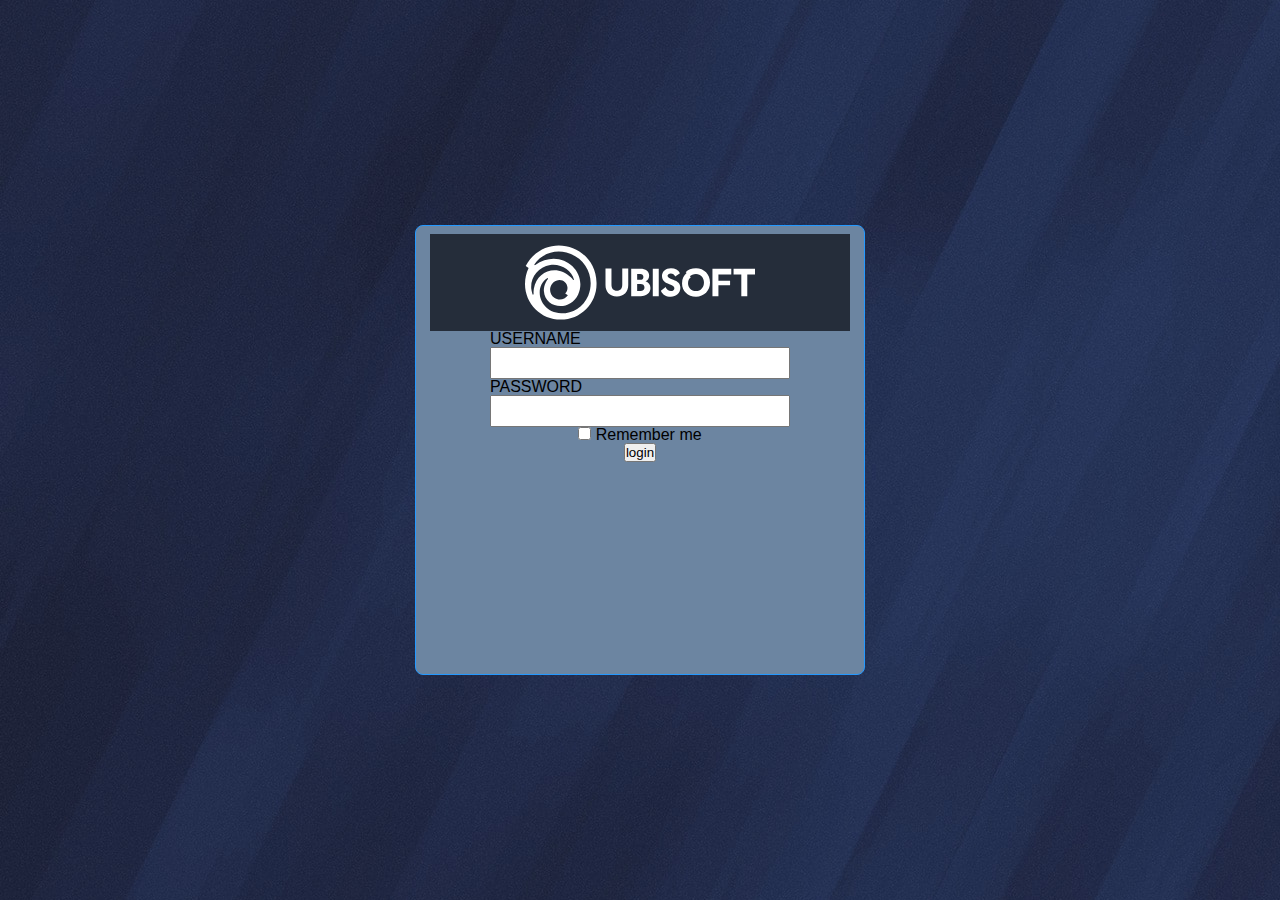
==== pages/login-page.html @ accec21d "fix: posting comment and creating a login page" ====
<!DOCTYPE html>
<html lang="en">
<head>
    <meta charset="UTF-8">
    <meta name="viewport" content="width=device-width, initial-scale=1.0">
    <title>login</title>
    <link rel="stylesheet" href="./login-page.css">
    <link rel="stylesheet" href="/assets/styles/reset.css">
</head>
<body>
    <div class="main-page">
        <div class="login-wrapper">
            <div class="logo">
                <img src="/assets/logo/ubilogo.svg" alt="ubisfot-logo">
            </div>
            <div class="login-form">
                <div class="inputs">
                    <label for="input">USERNAME</label>
                    <input type="text" id="'user-name">
                    <label for="password">PASSWORD</label>
                    <input type="text" id="password">
                </div>
                <div class="check-box">
                    <input type="checkbox" id="checkbox">
                  <label for="checkbox">Remember me</label>
                </div>
                <div class="button">
                    <button>login</button>
                </div>
            </div>
            
        </div>
        
    </div>
    
</body>
</html>
---- pages/login-page.css ----
@font-face {
    font-family: ubisoftsans;
    src: url(../fonts/ubisoftsans-regular.woff2);
  }
  body {
    font-family: ubisoftsans, sans-serif;
  }
  
  .main-page {
    background: url(/assets/image/background.jpg);
    width: 100%;
    height: 100vh;
    position: relative;
    display: flex;
    justify-content: center;
    align-items: center;
  }
  .main-page .login-wrapper{
    display: flex;
    flex-direction: column;
    justify-content: start;
    align-items: center;
    height: 100%;
    max-height: 450px;
    width:100%;
    max-width: 450px;
    border: 1px solid #2499ff;
    background-color: #6c85a1;
    padding-top: 8px;
    border-radius: 8px;
  }
  .main-page .login-wrapper .logo{
    width: 100%;
    max-width: 420px;
    background-color: #252d3a;
    display: flex;
    justify-content: center;
    align-items: center;
  }
  .main-page .login-wrapper .logo img{
    width: 230px;
    height: 97px;
  }
  .main-page .login-wrapper .login-form {
    width: 100%;
    display: flex;
    flex-direction: column;
    justify-content: center;
    align-items: center;
  }
  .main-page .login-wrapper .login-form .inputs{
    display: flex;
    flex-direction: column;
    justify-content: center;
    align-items: start;
    width: 100%;
    max-width: 300px;
  }
  .main-page .login-wrapper .login-form .inputs input{
    width: 100%;
    height: 32px;
  }
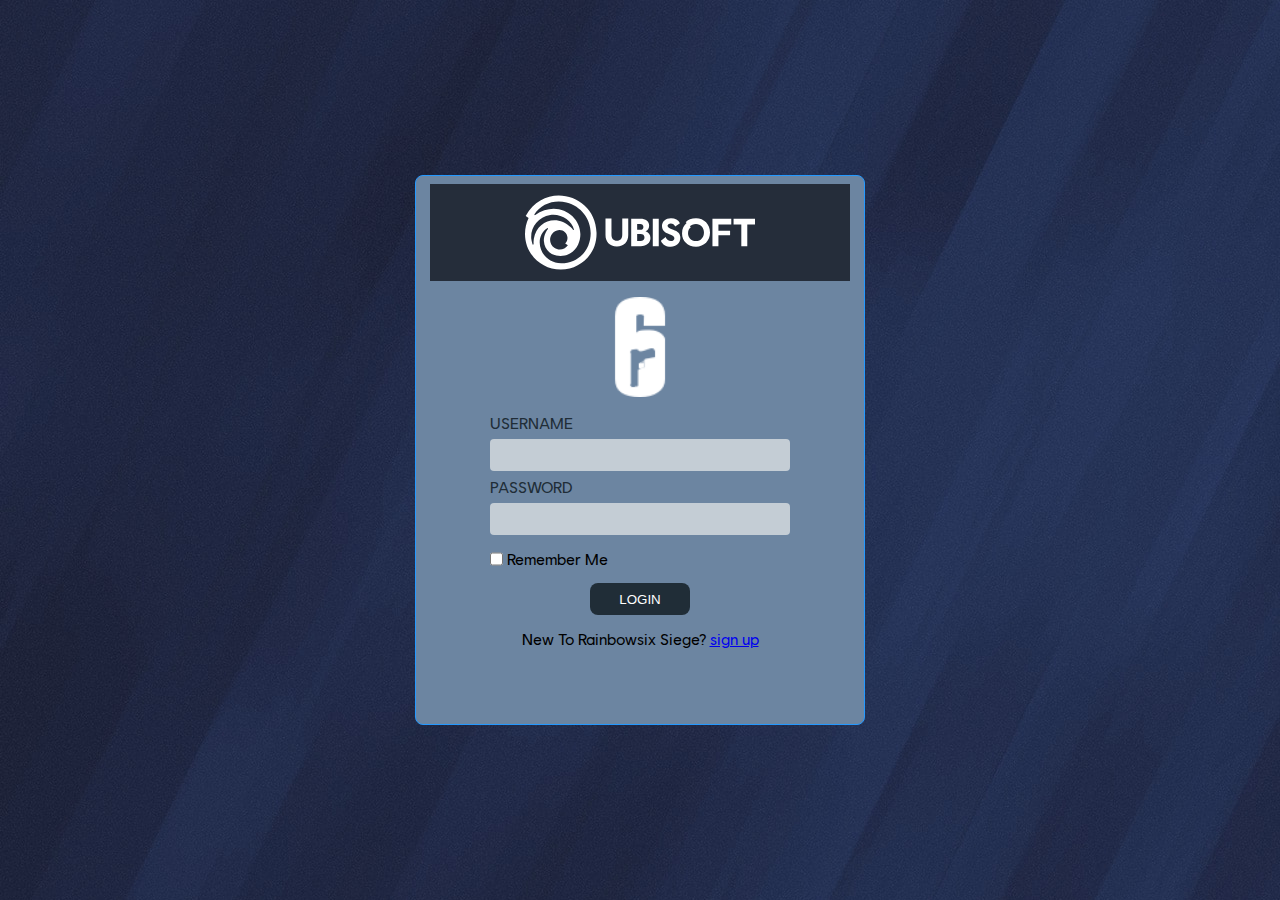
==== commit 16659e61: "feat: get api login" ====
--- a/pages/login-page.html
+++ b/pages/login-page.html
@@ -4,8 +4,9 @@
     <meta charset="UTF-8">
     <meta name="viewport" content="width=device-width, initial-scale=1.0">
     <title>login</title>
-    <link rel="stylesheet" href="./login-page.css">
+    <link rel="stylesheet" href="/assets/styles/login-page.css">
     <link rel="stylesheet" href="/assets/styles/reset.css">
+    <link rel="stylesheet" href="/assets/styles/login-page-mobile.css">
 </head>
 <body>
     <div class="main-page">
@@ -13,25 +14,32 @@
             <div class="logo">
                 <img src="/assets/logo/ubilogo.svg" alt="ubisfot-logo">
             </div>
+            <div class="r6-logo">
+                <img src="/assets/logo/r6-logo.png" alt="r6-logo">
+            </div>
             <div class="login-form">
                 <div class="inputs">
                     <label for="input">USERNAME</label>
-                    <input type="text" id="'user-name">
+                    <input type="text" id="user-name">
+                    <p>Your Username Is Incorrect!!</p>
                     <label for="password">PASSWORD</label>
-                    <input type="text" id="password">
+                    <input type="password" id="password">
+                    <p>Your Username Is Incorrect!!</p>
                 </div>
                 <div class="check-box">
                     <input type="checkbox" id="checkbox">
-                  <label for="checkbox">Remember me</label>
+                  <label for="checkbox">Remember Me</label>
                 </div>
                 <div class="button">
-                    <button>login</button>
+                    <button class="login">LOGIN</button>
                 </div>
             </div>
-            
+            <div class="new-commer">
+                <p>New To Rainbowsix Siege? <a href="/pages/signup-page.html">sign up</a></p>
+            </div>
         </div>
         
     </div>
-    
+    <script src="/login-page.js"></script>
 </body>
 </html>--- a/assets/styles/login-page.css
+++ b/assets/styles/login-page.css
@@ -0,0 +1,96 @@
+@font-face {
+    font-family: ubisoftsans;
+    src: url(../fonts/ubisoftsans-regular.woff2);
+  }
+  body {
+    font-family: ubisoftsans, sans-serif;
+  }
+  
+  .main-page {
+    background: url(/assets/image/background.jpg);
+    width: 100%;
+    height: 100vh;
+    position: relative;
+    display: flex;
+    justify-content: center;
+    align-items: center;
+  }
+  .main-page .login-wrapper{
+    display: flex;
+    flex-direction: column;
+    justify-content: start;
+    align-items: center;
+    height: 100%;
+    max-height: 550px;
+    width:100%;
+    max-width: 450px;
+    border: 1px solid #2499ff;
+    background-color: #6c85a1;
+    padding-top: 8px;
+    border-radius: 8px;
+    gap: 16px;
+  }
+  .main-page .login-wrapper .logo{
+    width: 100%;
+    max-width: 420px;
+    background-color: #252d3a;
+    display: flex;
+    justify-content: center;
+    align-items: center;
+  }
+  .main-page .login-wrapper .logo img{
+    width: 230px;
+    height: 97px;
+  }
+  .main-page .login-wrapper .r6-logo img{
+
+    width: 100px;
+  }
+  .main-page .login-wrapper .login-form {
+    width: 100%;
+    display: flex;
+    flex-direction: column;
+    justify-content: center;
+    align-items: center;
+    gap: 16px;
+  }
+  .main-page .login-wrapper .login-form .inputs{
+    display: flex;
+    flex-direction: column;
+    justify-content: center;
+    align-items: start;
+    width: 100%;
+    max-width: 300px;
+    gap: 8px;
+    color: #202D37;
+  }
+  .main-page .login-wrapper .login-form .inputs p{
+    color: red;
+    display: none;
+  }
+  .main-page .login-wrapper .login-form .inputs input{
+    width: 100%;
+    height: 32px;
+    background-color: #c4cdd5;
+    border: none;
+    padding-left: 4px;
+    border-radius: 4px;
+  }
+  .main-page .login-wrapper .login-form .check-box{
+    width: 100%;
+    max-width: 300px;
+    display: flex;
+    flex-direction: row;
+    gap: 4px;
+  }
+  .main-page .login-wrapper .login-form .button button{
+    width: 100px;
+    height: 32px;
+    border: none;
+    border-radius: 8px;
+    background-color: #202D37;
+    color: white;
+  }
+  .main-page .login-wrapper .login-form .button button:hover{
+    cursor: pointer;
+  }--- a/assets/styles/login-page-mobile.css
+++ b/assets/styles/login-page-mobile.css
@@ -0,0 +1,18 @@
+@media screen and (max-width: 768px){
+    .main-page{
+
+    }
+    .main-page .login-wrapper{
+        max-height: none;
+    }
+    .main-page .login-wrapper .r6-logo img{
+
+        width: 100px;
+      }
+    .main-page .login-wrapper .logo img{
+        
+    }
+    .main-page .login-wrapper .r6-logo img{
+        
+    }
+}